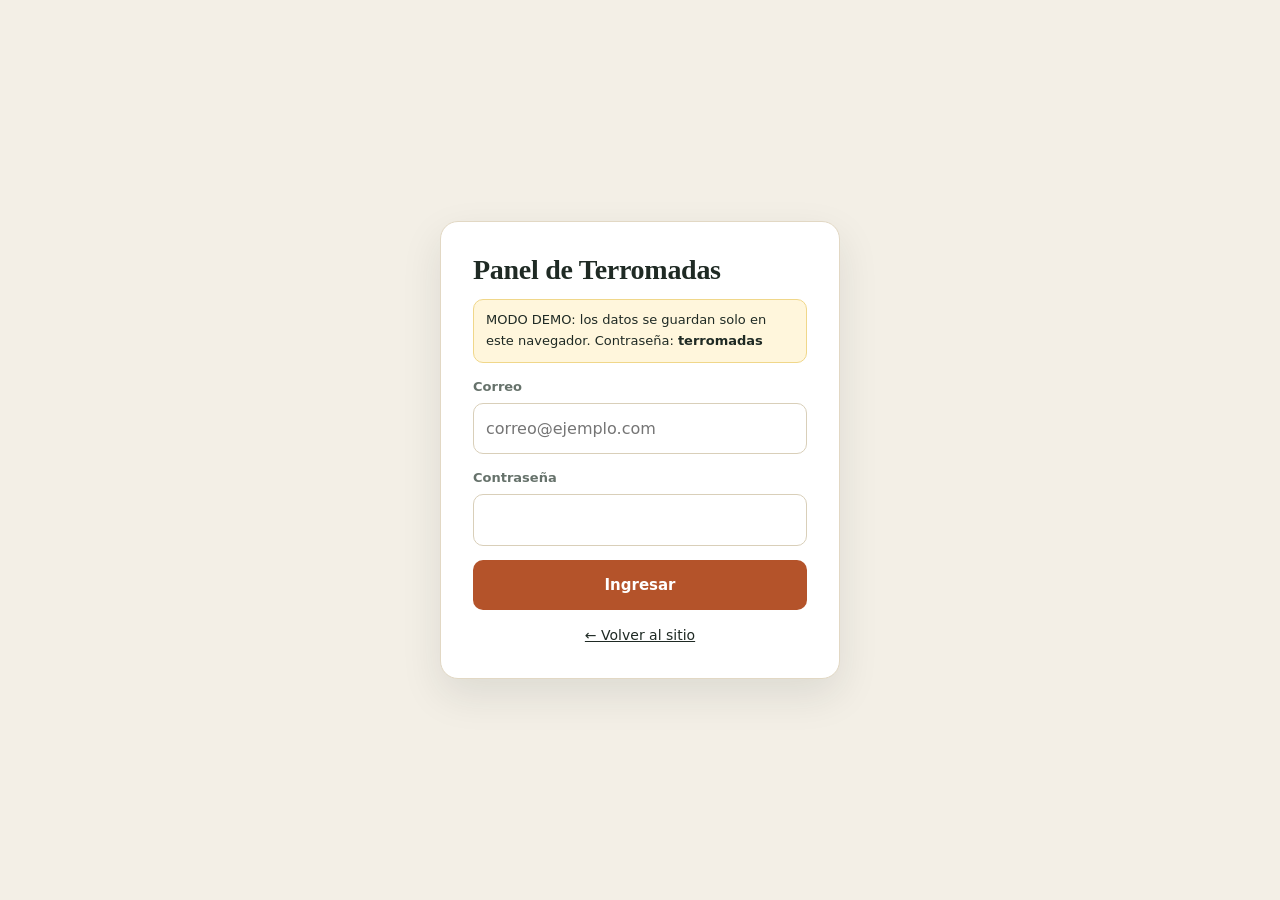
==== terromadas/admin.html @ 3646bd8b "Terromadas comienzo" ====
<!DOCTYPE html>
<html lang="es-AR">
<head>
<meta charset="UTF-8">
<meta name="viewport" content="width=device-width, initial-scale=1">
<meta name="robots" content="noindex, nofollow">
<title>Panel | Terromadas</title>
<meta http-equiv="Content-Security-Policy" content="default-src 'self'; script-src 'self' https://www.gstatic.com; style-src 'self' 'unsafe-inline' https://fonts.googleapis.com; font-src https://fonts.gstatic.com; img-src 'self' data: blob:; connect-src 'self' https://*.googleapis.com https://*.firebaseio.com; base-uri 'self'; form-action 'none'">
<link rel="stylesheet" href="css/style.css">
<link rel="stylesheet" href="css/admin.css">
</head>
<body class="adm">
<div id="app"></div>
<script type="module" src="js/admin.js"></script>
</body>
</html>
---- terromadas/css/style.css ----
@import url('https://fonts.googleapis.com/css2?family=DM+Sans:wght@400;500;700&family=Fraunces:opsz,wght@9..144,500;9..144,700&display=swap');
:root{--sand:#f7f1e6;--sand2:#efe5d2;--clay:#b4532a;--clay2:#964320;--moss:#2e4a3b;--moss2:#1f3429;--ink:#1f2a24;--muted:#66726b;--line:#e2d8c4;--gold:#e0a458;--r:14px}
*{box-sizing:border-box}
html{scroll-behavior:smooth;scroll-padding-top:76px}
body{margin:0;background:var(--sand);color:var(--ink);font:16px/1.6 'DM Sans',system-ui,sans-serif;-webkit-text-size-adjust:100%}
h1,h2,h3{font-family:'Fraunces',Georgia,serif;margin:0;line-height:1.12;letter-spacing:-.01em}
p{margin:0}
img{display:block;max-width:100%}
a{color:inherit}
button{font:inherit;cursor:pointer}
:focus-visible{outline:3px solid var(--gold);outline-offset:3px}
.wrap{max-width:1160px;margin:0 auto;padding:0 20px}
.sr{position:absolute;width:1px;height:1px;overflow:hidden;clip:rect(0 0 0 0)}

.nav{position:sticky;top:0;z-index:50;background:rgba(247,241,230,.94);backdrop-filter:blur(8px);border-bottom:1px solid var(--line)}
.nav .wrap{display:flex;align-items:center;justify-content:space-between;height:68px;gap:16px}
.logo{display:flex;align-items:center;gap:10px;text-decoration:none;font-family:'Fraunces',serif;font-weight:700;font-size:24px;color:var(--moss)}
.logo svg{width:34px;height:34px}
.menu{display:flex;gap:26px;align-items:center}
.menu a{text-decoration:none;font-size:15px;font-weight:500}
.menu a:hover{color:var(--clay)}
.burger{display:none;background:none;border:0;padding:8px;color:var(--moss)}
.btn{display:inline-flex;align-items:center;justify-content:center;gap:8px;border:0;border-radius:10px;padding:13px 22px;font-weight:700;font-size:15px;text-decoration:none;min-height:46px;transition:transform .15s,background .15s}
.btn:hover{transform:translateY(-1px)}
.btn-clay{background:var(--clay);color:#fff}.btn-clay:hover{background:var(--clay2)}
.btn-moss{background:var(--moss);color:#fff}
.btn-wa{background:#1f9d55;color:#fff}.btn-wa:hover{background:#177a43}
.btn-line{background:transparent;border:2px solid currentColor}
.btn[aria-disabled=true],.btn:disabled{opacity:.5;pointer-events:none}

.hero{position:relative;color:#fff;background:linear-gradient(180deg,#2e4a3b 0%,#4c6b52 55%,#c98a52 100%);overflow:hidden}
.hero-img{position:absolute;inset:0;width:100%;height:100%;object-fit:cover}
.hero:before{content:"";position:absolute;inset:0;background:linear-gradient(90deg,rgba(20,38,30,.78),rgba(20,38,30,.25) 70%);z-index:1}
.hero-art{position:absolute;right:0;bottom:0;width:min(780px,95%);opacity:.9;z-index:0}
.hero .wrap{position:relative;z-index:2;padding-top:96px;padding-bottom:110px}
.eyebrow{font-size:12px;font-weight:700;letter-spacing:.18em;text-transform:uppercase;color:var(--gold);margin-bottom:14px}
.hero h1{font-size:clamp(38px,6.4vw,72px);max-width:760px}
.hero p.lead{font-size:clamp(16px,2vw,19px);max-width:560px;margin:20px 0 30px;color:#eef2ee}
.hero .actions{display:flex;flex-wrap:wrap;gap:12px}

.quick{margin-top:-52px;position:relative;z-index:5}
.quick .grid{display:grid;grid-template-columns:repeat(4,1fr);gap:14px}
.qcard{background:#fff;border:1px solid var(--line);border-radius:var(--r);padding:20px;text-decoration:none;display:flex;flex-direction:column;gap:6px;box-shadow:0 10px 30px rgba(31,42,36,.07);transition:transform .2s}
.qcard:hover{transform:translateY(-3px)}
.qcard b{font-family:'Fraunces',serif;font-size:19px}
.qcard span{font-size:14px;color:var(--muted)}
.qcard .ic{width:38px;height:38px;border-radius:10px;background:var(--sand2);display:grid;place-items:center;color:var(--clay);margin-bottom:6px}

section.s{padding:84px 0}
.sh{display:flex;justify-content:space-between;align-items:end;gap:20px;flex-wrap:wrap;margin-bottom:30px}
.sh h2{font-size:clamp(30px,4.2vw,46px)}
.sh p{color:var(--muted);max-width:480px}

.cards{display:grid;grid-template-columns:repeat(auto-fill,minmax(285px,1fr));gap:20px}
.pcard{background:#fff;border:1px solid var(--line);border-radius:var(--r);overflow:hidden;display:flex;flex-direction:column;transition:box-shadow .2s,transform .2s}
.pcard:hover{box-shadow:0 14px 34px rgba(31,42,36,.12);transform:translateY(-3px)}
.pimg{position:relative;aspect-ratio:4/3;background:var(--sand2);border:0;padding:0;display:block;width:100%}
.pimg img{width:100%;height:100%;object-fit:cover}
.tag{position:absolute;top:12px;left:12px;background:var(--clay);color:#fff;font-size:12px;font-weight:700;padding:4px 11px;border-radius:20px;letter-spacing:.04em}
.tag.sold{background:#444}
.pbody{padding:18px;display:flex;flex-direction:column;gap:8px;flex:1}
.dest{font-size:13px;color:var(--clay);font-weight:700;text-transform:uppercase;letter-spacing:.07em}
.pbody h3{font-size:22px}
.meta{display:flex;flex-wrap:wrap;gap:6px 14px;font-size:14px;color:var(--muted)}
.price{margin-top:auto;padding-top:8px}
.price small{display:block;font-size:12px;color:var(--muted)}
.price b{font-family:'Fraunces',serif;font-size:27px;color:var(--moss)}
.price s{color:var(--muted);font-size:14px;margin-left:6px}
.pact{display:flex;gap:8px;padding:0 18px 18px}
.pact .btn{flex:1;padding:11px 12px;font-size:14px;min-height:42px}

.offers{background:var(--moss);color:#fff}
.offers .sh p{color:#cfdbd2}
.offers .eyebrow{color:var(--gold)}
.offers .pcard{border:0}
.empty{padding:34px;border:2px dashed var(--line);border-radius:var(--r);text-align:center;color:var(--muted)}
.offers .empty{border-color:#ffffff40;color:#cfdbd2}

.filters{display:flex;flex-wrap:wrap;gap:10px;margin-bottom:24px}
.filters input,.filters select{padding:12px 14px;border:1px solid var(--line);border-radius:10px;background:#fff;font:inherit;min-height:46px}
.filters input{flex:1;min-width:200px}

.arma{background:linear-gradient(120deg,var(--clay),#d57a3c);color:#fff;border-radius:22px;padding:48px;display:flex;justify-content:space-between;align-items:center;gap:26px;flex-wrap:wrap}
.arma h2{font-size:clamp(28px,4vw,42px);max-width:520px}
.arma p{max-width:480px;margin-top:10px;color:#fff3e8}

.about{display:grid;grid-template-columns:1.1fr 1fr;gap:44px;align-items:center}
.about p{color:#44504a;font-size:17px;margin-top:16px}
.vals{display:grid;gap:12px}
.val{background:#fff;border:1px solid var(--line);border-radius:var(--r);padding:18px;display:flex;gap:14px}
.val b{display:block;font-family:'Fraunces',serif;font-size:18px}
.val span{color:var(--muted);font-size:14px}
footer{background:var(--moss2);color:#cfdbd2;padding:48px 0 30px}
footer .wrap{display:flex;justify-content:space-between;gap:28px;flex-wrap:wrap}
footer a{text-decoration:none;display:block;padding:3px 0}
footer a:hover{color:#fff}
footer h3{color:#fff;font-size:18px;margin-bottom:8px}
.fine{border-top:1px solid #ffffff22;margin-top:30px;padding-top:18px;font-size:13px;width:100%}
.wa-fab{position:fixed;right:18px;bottom:18px;z-index:40;width:58px;height:58px;border-radius:50%;background:#1f9d55;color:#fff;display:grid;place-items:center;box-shadow:0 8px 24px rgba(0,0,0,.28)}
.wa-fab svg{width:30px;height:30px}

.modal{position:fixed;inset:0;z-index:100;background:rgba(15,25,20,.72);display:none;align-items:flex-start;justify-content:center;overflow:auto;padding:24px 14px}
.modal.open{display:flex}
.sheet{background:var(--sand);border-radius:18px;max-width:900px;width:100%;position:relative;overflow:hidden}
.close{position:absolute;top:12px;right:12px;z-index:3;width:42px;height:42px;border-radius:50%;border:0;background:#fff;font-size:22px;box-shadow:0 2px 10px rgba(0,0,0,.2)}
.gal{background:#000}
.gal .main{aspect-ratio:16/10;width:100%;object-fit:cover}
.thumbs{display:flex;gap:6px;padding:8px;overflow-x:auto;background:#111}
.thumbs button{border:2px solid transparent;padding:0;background:none;border-radius:6px;flex:none}
.thumbs button[aria-current=true]{border-color:var(--gold)}
.thumbs img{width:76px;height:56px;object-fit:cover;border-radius:4px}
.det{padding:26px;display:grid;grid-template-columns:1.4fr 1fr;gap:28px}
.det h2{font-size:clamp(26px,4vw,36px);margin:4px 0 12px}
.det h4{margin:20px 0 8px;font-size:13px;letter-spacing:.1em;text-transform:uppercase;color:var(--clay)}
.det ul{margin:0;padding:0;list-style:none}
.det li{padding:5px 0 5px 24px;position:relative}
.det li:before{content:"✓";position:absolute;left:0;color:var(--clay);font-weight:700}
.buy{background:#fff;border:1px solid var(--line);border-radius:var(--r);padding:20px;align-self:start;display:grid;gap:12px}
.buy select{padding:12px;border:1px solid var(--line);border-radius:10px;font:inherit;width:100%;background:#fff;min-height:46px}
.buy label{font-size:13px;font-weight:700;color:var(--muted)}
#toasts{position:fixed;left:50%;transform:translateX(-50%);bottom:20px;z-index:300;display:grid;gap:8px}
.toast{background:var(--ink);color:#fff;padding:12px 18px;border-radius:10px;font-size:14px}
.toast.err{background:#a02424}

@media(max-width:960px){
  .quick .grid{grid-template-columns:repeat(2,1fr)}
  .about,.det{grid-template-columns:1fr}
  .hero .wrap{padding-top:70px;padding-bottom:90px}
}
@media(max-width:720px){
  .burger{display:block}
  .menu{display:none;position:absolute;top:68px;left:0;right:0;background:var(--sand);flex-direction:column;align-items:stretch;gap:0;padding:8px 20px 18px;border-bottom:1px solid var(--line)}
  .menu.open{display:flex}
  .menu a{padding:14px 0;border-bottom:1px solid var(--line)}
  .menu .btn{margin-top:12px;border:0}
  section.s{padding:60px 0}
  .arma{padding:30px 24px}
  .det{padding:20px}
  .pact{flex-direction:column}
}
@media(prefers-reduced-motion:reduce){*{transition:none!important;scroll-behavior:auto!important}}
---- terromadas/css/admin.css ----
.adm{background:#f3efe6}
.login{min-height:100vh;display:grid;place-items:center;padding:20px}
.lbox{background:#fff;border:1px solid var(--line);border-radius:18px;padding:32px;width:100%;max-width:400px;display:grid;gap:14px;box-shadow:0 16px 40px rgba(31,42,36,.1)}
.lbox h1{font-size:28px}
.demo-note{background:#fff6dc;border:1px solid #f0d78a;border-radius:10px;padding:10px 12px;font-size:13px}
.fld{display:grid;gap:5px}
.fld label{font-size:13px;font-weight:700;color:var(--muted)}
.fld input,.fld select,.fld textarea{padding:12px;border:1px solid #d9cfb9;border-radius:10px;font:inherit;background:#fff;min-height:46px;width:100%}
.fld textarea{min-height:96px;resize:vertical}
.fld small{color:var(--muted);font-size:12px}
.top{background:var(--moss);color:#fff}
.top .wrap{display:flex;align-items:center;justify-content:space-between;height:62px;gap:12px}
.top b{font-family:'Fraunces',serif;font-size:20px}
.top .btn{padding:8px 14px;min-height:38px;font-size:14px}
.tabs{display:flex;gap:6px;margin:22px 0 18px;overflow-x:auto}
.tabs button{border:0;background:#e7dfcd;border-radius:10px;padding:11px 18px;font-weight:700;color:var(--ink);white-space:nowrap}
.tabs button[aria-selected=true]{background:var(--clay);color:#fff}
.bar{display:flex;gap:10px;flex-wrap:wrap;justify-content:space-between;align-items:center;margin-bottom:16px}
.bar h2{font-size:26px}
.list{display:grid;gap:12px}
.row{background:#fff;border:1px solid var(--line);border-radius:12px;padding:12px;display:grid;grid-template-columns:84px 1fr auto;gap:14px;align-items:center}
.row img{width:84px;height:64px;object-fit:cover;border-radius:8px;background:var(--sand2)}
.row h3{font-size:18px}
.row .sub{font-size:13px;color:var(--muted)}
.chips{display:flex;gap:6px;flex-wrap:wrap;margin-top:4px}
.chip{font-size:11px;font-weight:700;border-radius:20px;padding:3px 10px;background:#dcead9;color:#25563a}
.chip.paused{background:#eee;color:#555}.chip.soldout{background:#f3d6d6;color:#8a2323}.chip.offer{background:#fde3c8;color:#9a4a12}
.acts{display:flex;gap:6px;flex-wrap:wrap;justify-content:flex-end}
.sm{border:1px solid #d9cfb9;background:#fff;border-radius:8px;padding:8px 11px;font-size:13px;font-weight:700;min-height:38px}
.sm:hover{background:var(--sand2)}
.sm.danger{color:#a02424;border-color:#e3b4b4}
.slots{display:grid;grid-template-columns:repeat(auto-fill,minmax(250px,1fr));gap:14px}
.slot{background:#fff;border:2px dashed #d9cfb9;border-radius:14px;padding:14px;display:grid;gap:10px;align-content:start}
.slot.on{border:2px solid var(--clay);border-style:solid}
.slot img{width:100%;aspect-ratio:16/10;object-fit:cover;border-radius:8px}
.count{font-weight:700;color:var(--clay)}
.formsheet{max-width:760px}
.formsheet form{padding:24px;display:grid;gap:14px}
.two{display:grid;grid-template-columns:1fr 1fr;gap:12px}
.photos{display:grid;grid-template-columns:repeat(auto-fill,minmax(110px,1fr));gap:10px}
.ph{position:relative;border-radius:8px;overflow:hidden;border:2px solid transparent}
.ph:first-child{border-color:var(--clay)}
.ph img{width:100%;aspect-ratio:4/3;object-fit:cover}
.ph div{position:absolute;inset:auto 0 0 0;display:flex;background:rgba(0,0,0,.6)}
.ph button{flex:1;background:none;border:0;color:#fff;padding:6px;font-size:14px}
.help{background:#eaf1ea;border-radius:10px;padding:12px 14px;font-size:14px}
.saving{opacity:.6;pointer-events:none}
@media(max-width:720px){
  .row{grid-template-columns:64px 1fr}.row img{width:64px;height:52px}.row .acts{grid-column:1/-1;justify-content:flex-start}
  .two{grid-template-columns:1fr}
}
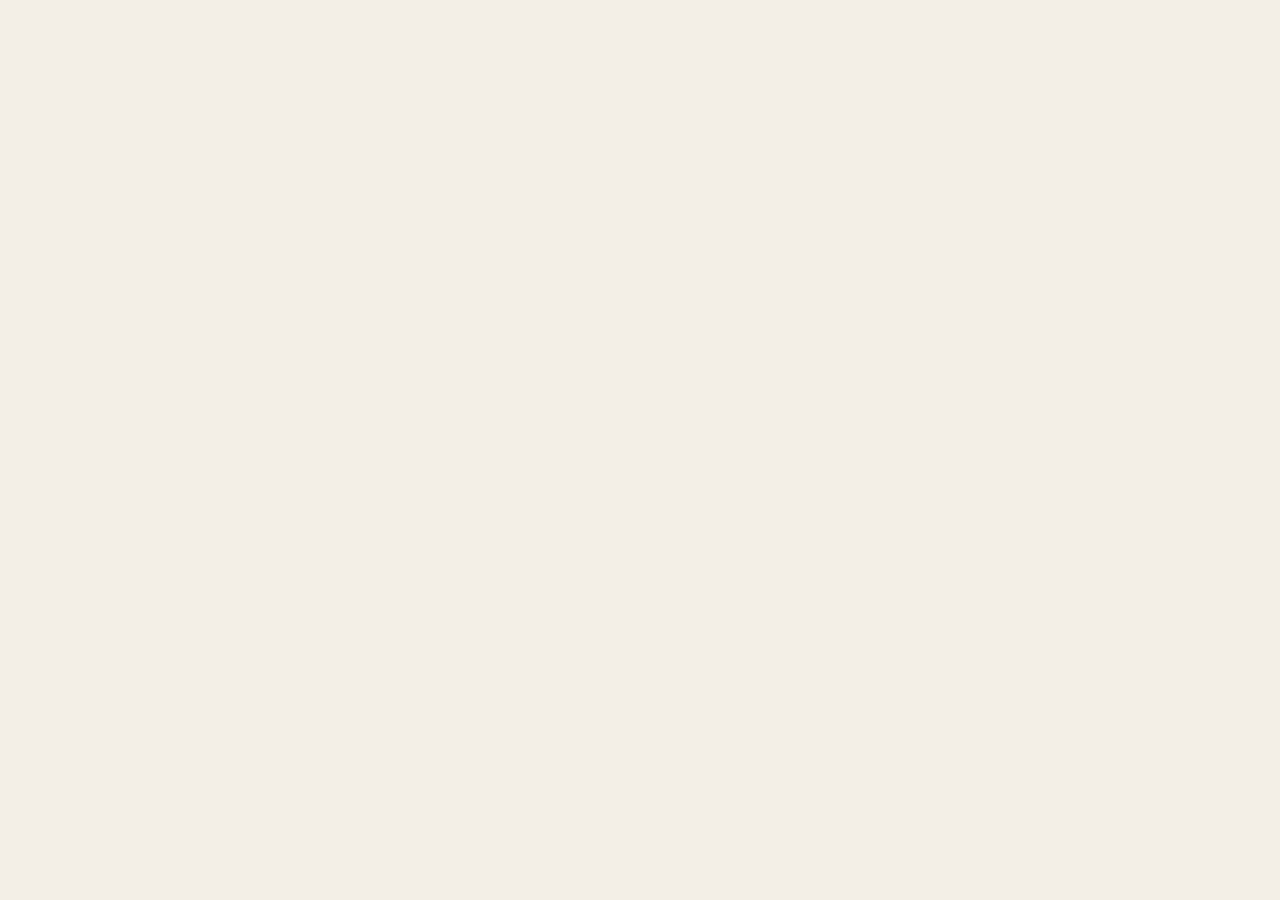
==== commit 37413cc0: "modificaciones 28-10" ====
--- a/terromadas/admin.html
+++ b/terromadas/admin.html
@@ -5,7 +5,7 @@
 <meta name="viewport" content="width=device-width, initial-scale=1">
 <meta name="robots" content="noindex, nofollow">
 <title>Panel | Terromadas</title>
-<meta http-equiv="Content-Security-Policy" content="default-src 'self'; script-src 'self' https://www.gstatic.com; style-src 'self' 'unsafe-inline' https://fonts.googleapis.com; font-src https://fonts.gstatic.com; img-src 'self' data: blob:; connect-src 'self' https://*.googleapis.com https://*.firebaseio.com; base-uri 'self'; form-action 'none'">
+<meta http-equiv="Content-Security-Policy" content="default-src 'self'; script-src 'self' https://www.gstatic.com; style-src 'self' 'unsafe-inline' https://fonts.googleapis.com; font-src https://fonts.gstatic.com; img-src 'self' data: blob: https:; connect-src 'self' https://*.googleapis.com https://*.firebaseio.com; base-uri 'self'; form-action 'none'">
 <link rel="stylesheet" href="css/style.css">
 <link rel="stylesheet" href="css/admin.css">
 </head>
--- a/terromadas/css/style.css
+++ b/terromadas/css/style.css
@@ -1,141 +1,311 @@
-@import url('https://fonts.googleapis.com/css2?family=DM+Sans:wght@400;500;700&family=Fraunces:opsz,wght@9..144,500;9..144,700&display=swap');
-:root{--sand:#f7f1e6;--sand2:#efe5d2;--clay:#b4532a;--clay2:#964320;--moss:#2e4a3b;--moss2:#1f3429;--ink:#1f2a24;--muted:#66726b;--line:#e2d8c4;--gold:#e0a458;--r:14px}
+@import url('https://fonts.googleapis.com/css2?family=Caveat:wght@600;700&family=Mulish:wght@400;500;700&family=Poppins:wght@200;300;500;600;700&display=swap');
+:root{--red:#b51310;--wine:#701f1d;--bright:#fe2d28;--gold:#fec652;--teal:#3f747f;--sky:#36bcd8;--peach:#fee2a8;--cream:#fff8ee;--ink:#2a1a19;--muted:#7a6764;--line:#f0e0cf;--r:20px;
+--moss:var(--wine);--clay:var(--red);--sand:var(--cream);--sand2:#f8ead7}
 *{box-sizing:border-box}
-html{scroll-behavior:smooth;scroll-padding-top:76px}
-body{margin:0;background:var(--sand);color:var(--ink);font:16px/1.6 'DM Sans',system-ui,sans-serif;-webkit-text-size-adjust:100%}
-h1,h2,h3{font-family:'Fraunces',Georgia,serif;margin:0;line-height:1.12;letter-spacing:-.01em}
+html{scroll-behavior:smooth;scroll-padding-top:96px}
+body{margin:0;background:var(--cream);color:var(--ink);font:16px/1.6 'Mulish',system-ui,sans-serif;-webkit-text-size-adjust:100%}
+h1,h2,h3,h4{font-family:'Poppins',sans-serif;margin:0;line-height:1.15;letter-spacing:-.01em}
 p{margin:0}
 img{display:block;max-width:100%}
 a{color:inherit}
 button{font:inherit;cursor:pointer}
-:focus-visible{outline:3px solid var(--gold);outline-offset:3px}
-.wrap{max-width:1160px;margin:0 auto;padding:0 20px}
+:focus-visible{outline:3px solid var(--sky);outline-offset:3px}
+.wrap{max-width:1180px;margin:0 auto;padding:0 20px}
 .sr{position:absolute;width:1px;height:1px;overflow:hidden;clip:rect(0 0 0 0)}
-
-.nav{position:sticky;top:0;z-index:50;background:rgba(247,241,230,.94);backdrop-filter:blur(8px);border-bottom:1px solid var(--line)}
-.nav .wrap{display:flex;align-items:center;justify-content:space-between;height:68px;gap:16px}
-.logo{display:flex;align-items:center;gap:10px;text-decoration:none;font-family:'Fraunces',serif;font-weight:700;font-size:24px;color:var(--moss)}
-.logo svg{width:34px;height:34px}
-.menu{display:flex;gap:26px;align-items:center}
-.menu a{text-decoration:none;font-size:15px;font-weight:500}
-.menu a:hover{color:var(--clay)}
-.burger{display:none;background:none;border:0;padding:8px;color:var(--moss)}
-.btn{display:inline-flex;align-items:center;justify-content:center;gap:8px;border:0;border-radius:10px;padding:13px 22px;font-weight:700;font-size:15px;text-decoration:none;min-height:46px;transition:transform .15s,background .15s}
+.script{font-family:'Caveat',cursive;font-weight:700;color:var(--red)}
+svg.i{width:1em;height:1em;fill:none;stroke:currentColor;stroke-width:1.8;stroke-linecap:round;stroke-linejoin:round;flex:none}
+
+/* header */
+.nav{position:sticky;top:0;z-index:50;background:rgba(255,248,238,.95);backdrop-filter:blur(8px);border-bottom:1px solid var(--line)}
+.nav .wrap{display:flex;align-items:center;justify-content:space-between;height:92px;gap:16px}
+.logo{display:block;text-decoration:none}
+.brandimg{display:block;height:var(--h,76px);width:auto;margin-inline:calc(var(--h,76px) * -.27)}
+.menu{display:flex;gap:28px;align-items:center}
+.menu a{text-decoration:none;font-size:15px;font-weight:700}
+.menu a:not(.btn):hover{color:var(--red)}
+.burger{display:none;background:none;border:0;padding:8px;color:var(--wine)}
+.btn{display:inline-flex;align-items:center;justify-content:center;gap:10px;border:0;border-radius:999px;padding:14px 26px;font-family:'Poppins',sans-serif;font-weight:600;font-size:15px;text-decoration:none;min-height:48px;transition:transform .15s,background .15s}
 .btn:hover{transform:translateY(-1px)}
-.btn-clay{background:var(--clay);color:#fff}.btn-clay:hover{background:var(--clay2)}
-.btn-moss{background:var(--moss);color:#fff}
+.btn svg{width:18px;height:18px}
+.btn-clay,.btn-red{background:var(--red);color:#fff}.btn-clay:hover,.btn-red:hover{background:var(--wine)}
+.btn-gold{background:var(--gold);color:var(--wine)}.btn-gold:hover{background:#ffd37a}
+.btn-moss{background:var(--wine);color:#fff}
 .btn-wa{background:#1f9d55;color:#fff}.btn-wa:hover{background:#177a43}
 .btn-line{background:transparent;border:2px solid currentColor}
 .btn[aria-disabled=true],.btn:disabled{opacity:.5;pointer-events:none}
 
-.hero{position:relative;color:#fff;background:linear-gradient(180deg,#2e4a3b 0%,#4c6b52 55%,#c98a52 100%);overflow:hidden}
-.hero-img{position:absolute;inset:0;width:100%;height:100%;object-fit:cover}
-.hero:before{content:"";position:absolute;inset:0;background:linear-gradient(90deg,rgba(20,38,30,.78),rgba(20,38,30,.25) 70%);z-index:1}
-.hero-art{position:absolute;right:0;bottom:0;width:min(780px,95%);opacity:.9;z-index:0}
-.hero .wrap{position:relative;z-index:2;padding-top:96px;padding-bottom:110px}
-.eyebrow{font-size:12px;font-weight:700;letter-spacing:.18em;text-transform:uppercase;color:var(--gold);margin-bottom:14px}
-.hero h1{font-size:clamp(38px,6.4vw,72px);max-width:760px}
-.hero p.lead{font-size:clamp(16px,2vw,19px);max-width:560px;margin:20px 0 30px;color:#eef2ee}
+/* hero */
+.hero{position:relative;overflow:hidden;background:linear-gradient(180deg,#ffe9cf 0%,var(--cream) 100%)}
+.hero .wrap{display:grid;grid-template-columns:1.05fr 1fr;gap:24px;align-items:center;padding-top:56px;padding-bottom:92px}
+.hero h1{font-size:clamp(42px,6vw,72px);font-weight:500;line-height:1.05;color:var(--ink)}
+.hero h1 b{display:block;font-weight:700;color:var(--red)}
+.hero .script{display:block;font-size:clamp(26px,3.4vw,38px);line-height:1.15;margin:20px 0 14px;color:var(--wine)}
+.hero p.lead{max-width:470px;color:#5c4744;margin-bottom:26px}
 .hero .actions{display:flex;flex-wrap:wrap;gap:12px}
-
-.quick{margin-top:-52px;position:relative;z-index:5}
-.quick .grid{display:grid;grid-template-columns:repeat(4,1fr);gap:14px}
-.qcard{background:#fff;border:1px solid var(--line);border-radius:var(--r);padding:20px;text-decoration:none;display:flex;flex-direction:column;gap:6px;box-shadow:0 10px 30px rgba(31,42,36,.07);transition:transform .2s}
-.qcard:hover{transform:translateY(-3px)}
-.qcard b{font-family:'Fraunces',serif;font-size:19px}
-.qcard span{font-size:14px;color:var(--muted)}
-.qcard .ic{width:38px;height:38px;border-radius:10px;background:var(--sand2);display:grid;place-items:center;color:var(--clay);margin-bottom:6px}
+.hero-media{position:relative;min-height:380px}
+.hero-photo{position:absolute;inset:0;width:100%;height:100%;object-fit:cover;border-radius:46% 54% 40% 60% / 50% 42% 58% 50%;box-shadow:0 24px 60px rgba(112,31,29,.25)}
+.hero-art{position:absolute;inset:0;width:100%;height:100%}
+
+/* buscador */
+.search{margin-top:-46px;position:relative;z-index:5}
+.searchbar{background:#fff;border-radius:999px;box-shadow:0 14px 40px rgba(112,31,29,.14);display:grid;grid-template-columns:1.3fr 1fr 1fr auto;align-items:center;padding:12px 14px 12px 28px;gap:6px;border:1px solid var(--line)}
+.sf{display:flex;align-items:center;gap:12px;padding:4px 18px;border-right:1px solid var(--line)}
+.sf svg{width:24px;height:24px;color:var(--red)}
+.sf b{display:block;font-size:13px;font-family:'Poppins',sans-serif}
+.sf select,.sf input{border:0;background:transparent;font:inherit;font-size:14px;color:var(--muted);padding:0;width:100%;outline:0;min-height:24px}
+.sf span.t{display:block;min-width:0;flex:1}
+.searchbar .btn{padding:14px 34px}
+
+/* servicios */
+.trust{margin-top:22px}
+.trust .row{background:#fff;border:1px solid var(--line);border-radius:26px;display:grid;grid-template-columns:repeat(4,1fr);padding:20px 10px;box-shadow:0 8px 24px rgba(112,31,29,.06)}
+.trust .it{display:flex;align-items:center;gap:14px;padding:4px 22px;border-right:1px solid var(--line);font-size:14px;line-height:1.3;font-weight:700}
+.trust .it:last-child{border:0}
+.trust svg{width:36px;height:36px;color:var(--red);stroke-width:1.5}
 
 section.s{padding:84px 0}
 .sh{display:flex;justify-content:space-between;align-items:end;gap:20px;flex-wrap:wrap;margin-bottom:30px}
-.sh h2{font-size:clamp(30px,4.2vw,46px)}
-.sh p{color:var(--muted);max-width:480px}
-
-.cards{display:grid;grid-template-columns:repeat(auto-fill,minmax(285px,1fr));gap:20px}
+.sh h2{font-size:clamp(28px,4vw,42px);font-weight:700}
+.sh h2 .script{font-size:1.25em;font-weight:700}
+.sh p{color:var(--muted);max-width:460px}
+.eyebrow{font-family:'Poppins',sans-serif;font-size:12px;font-weight:600;letter-spacing:.16em;text-transform:uppercase;color:var(--red);margin-bottom:8px}
+
+/* cards */
+.cards{display:grid;grid-template-columns:repeat(auto-fill,minmax(270px,1fr));gap:22px}
 .pcard{background:#fff;border:1px solid var(--line);border-radius:var(--r);overflow:hidden;display:flex;flex-direction:column;transition:box-shadow .2s,transform .2s}
-.pcard:hover{box-shadow:0 14px 34px rgba(31,42,36,.12);transform:translateY(-3px)}
-.pimg{position:relative;aspect-ratio:4/3;background:var(--sand2);border:0;padding:0;display:block;width:100%}
+.pcard:hover{box-shadow:0 16px 38px rgba(112,31,29,.16);transform:translateY(-4px)}
+.pimg{position:relative;aspect-ratio:4/3;background:var(--peach);border:0;padding:0;display:block;width:100%}
 .pimg img{width:100%;height:100%;object-fit:cover}
-.tag{position:absolute;top:12px;left:12px;background:var(--clay);color:#fff;font-size:12px;font-weight:700;padding:4px 11px;border-radius:20px;letter-spacing:.04em}
-.tag.sold{background:#444}
-.pbody{padding:18px;display:flex;flex-direction:column;gap:8px;flex:1}
-.dest{font-size:13px;color:var(--clay);font-weight:700;text-transform:uppercase;letter-spacing:.07em}
-.pbody h3{font-size:22px}
-.meta{display:flex;flex-wrap:wrap;gap:6px 14px;font-size:14px;color:var(--muted)}
-.price{margin-top:auto;padding-top:8px}
+.tag{position:absolute;top:12px;left:12px;background:var(--red);color:#fff;font-family:'Poppins',sans-serif;font-size:11px;font-weight:600;padding:5px 12px;border-radius:20px;letter-spacing:.06em}
+.tag.sold{background:#3d3433}
+.pbody{padding:18px 18px 8px;display:flex;flex-direction:column;gap:6px;flex:1}
+.dest{font-size:12px;color:var(--red);font-weight:700;text-transform:uppercase;letter-spacing:.08em}
+.pbody h3{font-size:20px;font-weight:600}
+.meta{display:flex;flex-wrap:wrap;gap:4px 14px;font-size:14px;color:var(--muted)}
+.price{margin-top:auto;padding-top:10px}
 .price small{display:block;font-size:12px;color:var(--muted)}
-.price b{font-family:'Fraunces',serif;font-size:27px;color:var(--moss)}
+.price b{font-family:'Poppins',sans-serif;font-size:26px;font-weight:700;color:var(--wine)}
 .price s{color:var(--muted);font-size:14px;margin-left:6px}
-.pact{display:flex;gap:8px;padding:0 18px 18px}
-.pact .btn{flex:1;padding:11px 12px;font-size:14px;min-height:42px}
-
-.offers{background:var(--moss);color:#fff}
-.offers .sh p{color:#cfdbd2}
-.offers .eyebrow{color:var(--gold)}
-.offers .pcard{border:0}
-.empty{padding:34px;border:2px dashed var(--line);border-radius:var(--r);text-align:center;color:var(--muted)}
-.offers .empty{border-color:#ffffff40;color:#cfdbd2}
-
+.pact{display:flex;gap:8px;padding:10px 18px 18px}
+.pact .btn{flex:1;padding:11px 12px;font-size:14px;min-height:44px}
+
+/* ofertas */
+.offers-box{background:linear-gradient(135deg,var(--red),var(--wine));border-radius:34px;padding:48px 40px;color:#fff;position:relative;overflow:hidden}
+.offers-box:before{content:"";position:absolute;right:-60px;top:-60px;width:260px;height:260px;border-radius:50%;background:rgba(254,198,82,.15)}
+.offers-box .sh h2,.offers-box .eyebrow{color:#fff}
+.offers-box .eyebrow{color:var(--gold)}
+.offers-box .sh p{color:#f6d9d6}
+.offers-box .script{color:var(--gold)}
+.offers-box .pcard{border:0;position:relative}
+.empty{padding:34px;border:2px dashed var(--line);border-radius:var(--r);text-align:center;color:var(--muted);background:#fff}
+.offers-box .empty{border-color:#ffffff55;color:#f6d9d6;background:transparent}
+
+/* categorías y filtros */
+.cats{display:flex;gap:10px;flex-wrap:wrap;margin-bottom:18px}
+.cat{display:flex;align-items:center;gap:8px;border:1px solid var(--line);background:#fff;border-radius:999px;padding:10px 18px;font-weight:700;font-size:14px;color:var(--wine)}
+.cat svg{width:20px;height:20px;color:var(--red)}
+.cat[aria-pressed=true]{background:var(--red);border-color:var(--red);color:#fff}
+.cat[aria-pressed=true] svg{color:#fff}
 .filters{display:flex;flex-wrap:wrap;gap:10px;margin-bottom:24px}
-.filters input,.filters select{padding:12px 14px;border:1px solid var(--line);border-radius:10px;background:#fff;font:inherit;min-height:46px}
+.filters input,.filters select{padding:12px 16px;border:1px solid var(--line);border-radius:999px;background:#fff;font:inherit;min-height:48px}
 .filters input{flex:1;min-width:200px}
 
-.arma{background:linear-gradient(120deg,var(--clay),#d57a3c);color:#fff;border-radius:22px;padding:48px;display:flex;justify-content:space-between;align-items:center;gap:26px;flex-wrap:wrap}
-.arma h2{font-size:clamp(28px,4vw,42px);max-width:520px}
-.arma p{max-width:480px;margin-top:10px;color:#fff3e8}
-
-.about{display:grid;grid-template-columns:1.1fr 1fr;gap:44px;align-items:center}
-.about p{color:#44504a;font-size:17px;margin-top:16px}
-.vals{display:grid;gap:12px}
-.val{background:#fff;border:1px solid var(--line);border-radius:var(--r);padding:18px;display:flex;gap:14px}
-.val b{display:block;font-family:'Fraunces',serif;font-size:18px}
-.val span{color:var(--muted);font-size:14px}
-footer{background:var(--moss2);color:#cfdbd2;padding:48px 0 30px}
-footer .wrap{display:flex;justify-content:space-between;gap:28px;flex-wrap:wrap}
-footer a{text-decoration:none;display:block;padding:3px 0}
+/* armá tu viaje */
+.arma{background:linear-gradient(120deg,var(--red) 0%,var(--wine) 100%);color:#fff;border-radius:34px;padding:52px 48px;display:grid;grid-template-columns:auto 1fr auto;gap:36px;align-items:center;position:relative;overflow:hidden}
+.arma .mark{width:150px;height:auto;opacity:.95}
+.arma .eyebrow{color:var(--gold)}
+.arma h2{font-size:clamp(26px,3.6vw,40px)}
+.arma h2 .script{color:var(--gold);font-size:1.2em}
+.arma p{margin-top:10px;color:#f6d9d6;max-width:480px}
+.arma:after{content:"";position:absolute;right:-70px;bottom:-90px;width:300px;height:300px;border-radius:50%;background:rgba(254,198,82,.14)}
+.arma .btn{position:relative;z-index:1}
+
+/* nosotros */
+.about{display:grid;grid-template-columns:1.1fr 1fr;gap:48px;align-items:center}
+.about h2{font-size:clamp(28px,4vw,40px)}
+.about p{color:#5c4744;font-size:17px;margin-top:16px}
+.vals{display:grid;gap:14px}
+.val{background:#fff;border:1px solid var(--line);border-radius:var(--r);padding:20px;display:flex;gap:16px;align-items:flex-start}
+.val .ic{width:46px;height:46px;border-radius:14px;background:var(--peach);color:var(--red);display:grid;place-items:center;flex:none}
+.val .ic svg{width:24px;height:24px}
+.val b{display:block;font-family:'Poppins',sans-serif;font-size:17px}
+.val span.d{color:var(--muted);font-size:14px}
+
+/* footer */
+footer{background:var(--wine);color:#f1d9d6;padding:56px 0 26px}
+footer .wrap{display:grid;grid-template-columns:1.3fr 1fr 1fr 1.2fr;gap:30px}
+footer a{text-decoration:none;display:block;padding:4px 0}
 footer a:hover{color:#fff}
-footer h3{color:#fff;font-size:18px;margin-bottom:8px}
-.fine{border-top:1px solid #ffffff22;margin-top:30px;padding-top:18px;font-size:13px;width:100%}
+footer h3{color:#fff;font-size:17px;margin-bottom:10px}
+footer .script{color:var(--gold);font-size:26px;display:block;margin-top:8px}
+.soc{display:flex;gap:10px}
+.soc a{width:40px;height:40px;border-radius:50%;background:rgba(255,255,255,.14);display:grid;place-items:center;padding:0}
+.soc a:hover{background:var(--gold);color:var(--wine)}
+.soc svg{width:20px;height:20px}
+.fine{grid-column:1/-1;border-top:1px solid #ffffff22;margin-top:14px;padding-top:18px;font-size:13px;text-align:center;color:#d9b9b5}
 .wa-fab{position:fixed;right:18px;bottom:18px;z-index:40;width:58px;height:58px;border-radius:50%;background:#1f9d55;color:#fff;display:grid;place-items:center;box-shadow:0 8px 24px rgba(0,0,0,.28)}
 .wa-fab svg{width:30px;height:30px}
 
-.modal{position:fixed;inset:0;z-index:100;background:rgba(15,25,20,.72);display:none;align-items:flex-start;justify-content:center;overflow:auto;padding:24px 14px}
+/* modal */
+.modal{position:fixed;inset:0;z-index:100;background:rgba(42,26,25,.72);display:none;align-items:flex-start;justify-content:center;overflow:auto;padding:24px 14px}
 .modal.open{display:flex}
-.sheet{background:var(--sand);border-radius:18px;max-width:900px;width:100%;position:relative;overflow:hidden}
+.sheet{background:var(--cream);border-radius:26px;max-width:920px;width:100%;position:relative;overflow:hidden}
 .close{position:absolute;top:12px;right:12px;z-index:3;width:42px;height:42px;border-radius:50%;border:0;background:#fff;font-size:22px;box-shadow:0 2px 10px rgba(0,0,0,.2)}
 .gal{background:#000}
 .gal .main{aspect-ratio:16/10;width:100%;object-fit:cover}
-.thumbs{display:flex;gap:6px;padding:8px;overflow-x:auto;background:#111}
+.thumbs{display:flex;gap:6px;padding:8px;overflow-x:auto;background:#1b1110}
 .thumbs button{border:2px solid transparent;padding:0;background:none;border-radius:6px;flex:none}
 .thumbs button[aria-current=true]{border-color:var(--gold)}
 .thumbs img{width:76px;height:56px;object-fit:cover;border-radius:4px}
 .det{padding:26px;display:grid;grid-template-columns:1.4fr 1fr;gap:28px}
-.det h2{font-size:clamp(26px,4vw,36px);margin:4px 0 12px}
-.det h4{margin:20px 0 8px;font-size:13px;letter-spacing:.1em;text-transform:uppercase;color:var(--clay)}
+.det h2{font-size:clamp(24px,4vw,34px);margin:4px 0 12px}
+.det h4{margin:20px 0 8px;font-size:12px;letter-spacing:.12em;text-transform:uppercase;color:var(--red)}
 .det ul{margin:0;padding:0;list-style:none}
 .det li{padding:5px 0 5px 24px;position:relative}
-.det li:before{content:"✓";position:absolute;left:0;color:var(--clay);font-weight:700}
+.det li:before{content:"✓";position:absolute;left:0;color:var(--red);font-weight:700}
 .buy{background:#fff;border:1px solid var(--line);border-radius:var(--r);padding:20px;align-self:start;display:grid;gap:12px}
-.buy select{padding:12px;border:1px solid var(--line);border-radius:10px;font:inherit;width:100%;background:#fff;min-height:46px}
+.buy select{padding:12px;border:1px solid var(--line);border-radius:12px;font:inherit;width:100%;background:#fff;min-height:46px}
 .buy label{font-size:13px;font-weight:700;color:var(--muted)}
 #toasts{position:fixed;left:50%;transform:translateX(-50%);bottom:20px;z-index:300;display:grid;gap:8px}
-.toast{background:var(--ink);color:#fff;padding:12px 18px;border-radius:10px;font-size:14px}
+.toast{background:var(--ink);color:#fff;padding:12px 18px;border-radius:12px;font-size:14px}
 .toast.err{background:#a02424}
 
-@media(max-width:960px){
-  .quick .grid{grid-template-columns:repeat(2,1fr)}
+/* tablet */
+@media(max-width:1000px){
+  .hero .wrap{grid-template-columns:1fr;padding-bottom:70px}
+  .hero-media{min-height:300px;order:-1}
+  .searchbar{grid-template-columns:1fr 1fr;border-radius:28px;padding:16px}
+  .sf{border-right:0;border-bottom:1px solid var(--line);padding:10px 8px}
+  .searchbar .btn{grid-column:1/-1;margin-top:8px}
+  .trust .row{grid-template-columns:1fr 1fr;gap:10px}
+  .trust .it:nth-child(2){border-right:0}
   .about,.det{grid-template-columns:1fr}
-  .hero .wrap{padding-top:70px;padding-bottom:90px}
+  .arma{grid-template-columns:1fr;text-align:center;justify-items:center}
+  footer .wrap{grid-template-columns:1fr 1fr}
 }
-@media(max-width:720px){
+/* celular */
+@media(max-width:760px){
+  .nav .wrap{height:78px}
+  .brandimg{--h:66px}
   .burger{display:block}
-  .menu{display:none;position:absolute;top:68px;left:0;right:0;background:var(--sand);flex-direction:column;align-items:stretch;gap:0;padding:8px 20px 18px;border-bottom:1px solid var(--line)}
+  .menu{display:none;position:absolute;top:78px;left:0;right:0;background:var(--cream);flex-direction:column;align-items:stretch;gap:0;padding:8px 20px 18px;border-bottom:1px solid var(--line)}
   .menu.open{display:flex}
   .menu a{padding:14px 0;border-bottom:1px solid var(--line)}
   .menu .btn{margin-top:12px;border:0}
   section.s{padding:60px 0}
-  .arma{padding:30px 24px}
+  .offers-box{padding:34px 20px;border-radius:26px}
+  .arma{padding:34px 22px;border-radius:26px}
+  .searchbar{grid-template-columns:1fr}
+  .trust .row{grid-template-columns:1fr}
+  .trust .it{border-right:0;border-bottom:1px solid var(--line);padding:12px 14px}
+  .trust .it:last-child{border:0}
   .det{padding:20px}
   .pact{flex-direction:column}
+  footer .wrap{grid-template-columns:1fr}
 }
-@media(prefers-reduced-motion:reduce){*{transition:none!important;scroll-behavior:auto!important}}+@media(prefers-reduced-motion:reduce){*{transition:none!important;scroll-behavior:auto!important}}
+
+/* historia */
+.nos{display:grid;grid-template-columns:.85fr 1.15fr;gap:52px;align-items:center}
+.nos h2{font-size:clamp(28px,4vw,42px)}
+.nos h2 .script{font-size:1.2em}
+.nos-photo{position:relative;aspect-ratio:4/5;max-width:420px;width:100%;margin:0 auto}
+.nos-photo #aboutImg,.nos-ph{position:absolute;inset:0;width:100%;height:100%;border-radius:30px 130px 30px 130px}
+.nos-photo #aboutImg{object-fit:cover;box-shadow:0 24px 50px rgba(112,31,29,.22)}
+.nos-ph{background:var(--peach);display:grid;place-items:center}
+.nos-ph img{width:46%}
+#aboutText p{color:#5c4744;font-size:17px;margin-top:14px}
+#aboutText p:last-child{font-weight:700;color:var(--ink)}
+.sign{margin-top:22px;display:grid;gap:2px}
+.sign b{font-family:'Caveat',cursive;font-size:32px;color:var(--red);font-weight:700}
+.sign span{font-size:14px;color:var(--muted)}
+.nos-name{margin-top:44px;background:var(--teal);color:#fff;border-radius:28px;padding:34px 40px;display:flex;gap:30px;align-items:center}
+.nos-name img{width:84px;flex:none}
+.nos-name .eyebrow{color:var(--gold)}
+.nos-name h3{font-size:clamp(22px,3vw,30px);margin-bottom:8px}
+.nos-name p{color:#e7f2f4;max-width:560px}
+footer p{margin:0 0 6px}
+footer .legajo{color:var(--gold);font-weight:700}
+@media(max-width:1000px){.nos{grid-template-columns:1fr}}
+@media(max-width:760px){.nos-name{flex-direction:column;text-align:center;padding:28px 22px}}
+[hidden]{display:none!important}
+/* banner viajes de 15 */
+.q15{position:relative;overflow:hidden;border-radius:34px;padding:46px 48px;display:grid;grid-template-columns:1.2fr 1fr;gap:30px;align-items:center;color:var(--wine);
+ background:radial-gradient(circle at 12% 20%,#fff8 0 6px,transparent 7px),radial-gradient(circle at 30% 80%,#fff7 0 5px,transparent 6px),radial-gradient(circle at 70% 25%,#fff7 0 7px,transparent 8px),radial-gradient(circle at 88% 70%,#fff8 0 5px,transparent 6px),linear-gradient(120deg,#fec652 0%,#fee2a8 55%,#ffd3cb 100%)}
+.q15 h2{font-size:clamp(30px,4.4vw,48px);font-family:'Caveat',cursive;font-weight:700;line-height:1.05;color:var(--red)}
+.q15 .eyebrow{color:var(--wine)}
+.q15 p{margin-top:10px;max-width:480px;color:#5c3b2a}
+.q15-docs{display:grid;gap:12px;justify-items:start}
+.q15-docs .btn{width:100%;justify-content:flex-start;padding:14px 22px;box-shadow:0 8px 18px rgba(112,31,29,.25)}
+.q15-docs .btn svg{width:22px;height:22px}
+@media(max-width:1000px){.q15{grid-template-columns:1fr;padding:32px 24px;border-radius:26px}}
+/* banner de quince: tarjetas con foto */
+.q15{grid-template-columns:1fr}
+.q15-docs{grid-template-columns:repeat(auto-fit,minmax(210px,1fr));gap:16px;justify-items:stretch;margin-top:8px}
+.q15-card{display:block;border-radius:22px;overflow:hidden;background:#fff;text-decoration:none;color:var(--wine);box-shadow:0 10px 24px rgba(112,31,29,.22);transition:transform .2s,box-shadow .2s}
+.q15-card:hover{transform:translateY(-4px);box-shadow:0 16px 30px rgba(112,31,29,.3)}
+.q15-card img,.q15-ph{display:block;width:100%;aspect-ratio:4/3;object-fit:cover;background:var(--peach)}
+.q15-cap{display:grid;gap:4px;padding:14px 16px 16px}
+.q15-cap b{font-family:'Poppins',sans-serif;font-size:18px}
+.q15-cap span{display:inline-flex;align-items:center;gap:6px;font-size:14px;font-weight:700;color:var(--red)}
+.q15-cap svg{width:18px;height:18px}
+/* filtros de tipo de viaje */
+.fchips{display:flex;flex-wrap:wrap;gap:8px;margin:0 0 20px}
+.fchips:empty{display:none}
+.fchip{border:1.5px solid var(--line);background:#fff;color:var(--wine);font:inherit;font-weight:700;font-size:14px;padding:8px 16px;border-radius:999px;cursor:pointer}
+.fchip[aria-pressed="true"]{background:var(--red);border-color:var(--red);color:#fff}
+/* filtros de tipo de viaje */
+.fchips{display:flex;flex-wrap:wrap;gap:8px;margin:0 0 20px}
+.fchips:empty{display:none}
+.fchip{border:1.5px solid var(--line);background:#fff;color:var(--wine);font:inherit;font-weight:700;font-size:14px;padding:8px 16px;border-radius:999px;cursor:pointer}
+.fchip[aria-pressed="true"]{background:var(--red);border-color:var(--red);color:#fff}
+/* hero a pantalla completa: foto de fondo, texto centrado, dos botones */
+.hero{min-height:clamp(540px,84vh,760px);display:grid;align-items:center;color:#fff;isolation:isolate;overflow:hidden;background:linear-gradient(135deg,var(--wine) 0%,var(--red) 65%,#8c1815 100%)}
+.hero::before{content:"";position:absolute;inset:0;z-index:-2;background:url(../img/isotipo-blanco.png) no-repeat right 8% center/min(34vw,380px);opacity:.09}
+.hero.has-img::before{display:none}
+.hero.has-img::after{content:"";position:absolute;inset:0;z-index:-1;background:radial-gradient(ellipse 70% 62% at 50% 52%,rgba(34,14,13,.52) 0%,rgba(34,14,13,.2) 100%),linear-gradient(180deg,rgba(34,14,13,.3) 0%,rgba(34,14,13,0) 38%,rgba(34,14,13,.5) 100%)}
+.hero .wrap{display:block;text-align:center;padding:96px 20px 140px}
+.hero-in{max-width:840px;margin:0 auto}
+.hero h1{color:#fff;font-weight:200;letter-spacing:-.02em}
+.hero h1 span{display:block;font-weight:200;font-size:clamp(40px,6.2vw,78px)}
+.hero h1 b{display:block;color:var(--gold);font-weight:700;font-size:clamp(46px,7vw,88px);letter-spacing:-.025em;margin-top:2px}
+.hero .script{color:var(--gold);margin:18px 0 12px}
+.hero p.lead{color:#fbeee9;max-width:600px;margin:0 auto 30px;font-size:17px}
+.hero h1,.hero .script,.hero p.lead{text-shadow:0 2px 16px rgba(20,8,8,.45)}
+.hero .actions{justify-content:center}
+.btn-ghost{background:transparent;color:#fff;border:2px solid #fff;box-shadow:none}
+.btn-ghost:hover{background:#fff;color:var(--red)}
+.tag.cat{left:auto;right:12px;background:#fff;color:var(--wine)}
+@media(max-width:820px){.hero .wrap{padding:70px 20px 120px}}
+
+/* fotos del inicio que pasan solas */
+.hero-slides{position:absolute;inset:0;z-index:-2}
+.hero-slides img{position:absolute;inset:0;width:100%;height:100%;object-fit:cover;opacity:0;transform:scale(1.07);transition:opacity .9s ease,transform 5s ease-out}
+.hero-slides img.on{opacity:1;transform:scale(1)}
+@media(prefers-reduced-motion:reduce){.hero-slides img{transition:none;transform:none}}
+/* destinos: 4 tarjetas, "ver más", encabezado de destino y contacto */
+.cards4{display:grid;grid-template-columns:repeat(4,1fr);gap:18px}
+.more{display:flex;justify-content:center;margin-top:26px}
+.more:empty{display:none}
+.pdesc{font-size:14px;color:#5c4744;margin:0;display:-webkit-box;-webkit-line-clamp:3;-webkit-box-orient:vertical;overflow:hidden}
+.pcard .pbody h3{font-size:18px}
+.dhero{background:linear-gradient(135deg,var(--red),var(--wine));color:#fff;padding:44px 0 40px}
+.dhero .eyebrow{color:var(--gold)}
+.dhero h1{font-size:clamp(34px,5vw,56px);font-weight:700;margin:0}
+.dhero p{color:#f6d9d6;margin:8px 0 0}
+.dhero .back{color:#fff;text-decoration:none;font-weight:700;font-size:14px;display:inline-block;margin-bottom:18px;opacity:.9}
+.dhero .back:hover{opacity:1;text-decoration:underline}
+.cbox{display:grid;grid-template-columns:1fr 1.2fr;gap:36px;align-items:start;background:#fff;border:1px solid var(--line);border-radius:34px;padding:44px 40px;box-shadow:0 8px 24px rgba(112,31,29,.06)}
+.cbox h2{font-size:clamp(26px,3.6vw,38px);font-weight:700}
+.cbox h2 .script{font-size:1.2em;color:var(--red)}
+.cbox p{color:var(--muted)}
+.cform{display:grid;gap:14px}
+.cform .fld{display:grid;gap:6px}
+.cform label{font-weight:700;font-size:14px;color:var(--wine)}
+.cform input,.cform select,.cform textarea{padding:12px 16px;border:1px solid var(--line);border-radius:14px;background:#fff;font:inherit;min-height:48px;width:100%;box-sizing:border-box}
+.cform textarea{min-height:110px;resize:vertical}
+.cf-grid{display:grid;grid-template-columns:1fr 1fr;gap:14px}
+.cf-note{color:var(--muted);font-size:13px}
+@media(max-width:1020px){.cards4{grid-template-columns:repeat(2,1fr)}.cbox{grid-template-columns:1fr}}
+@media(max-width:560px){.cards4{grid-template-columns:1fr}.cbox{padding:30px 20px;border-radius:26px}.cf-grid{grid-template-columns:1fr}}
+footer .fine b{color:#fff}
--- a/terromadas/css/admin.css
+++ b/terromadas/css/admin.css
@@ -10,7 +10,7 @@
 .fld small{color:var(--muted);font-size:12px}
 .top{background:var(--moss);color:#fff}
 .top .wrap{display:flex;align-items:center;justify-content:space-between;height:62px;gap:12px}
-.top b{font-family:'Fraunces',serif;font-size:20px}
+.top b{font-family:'Poppins',sans-serif;font-size:20px}
 .top .btn{padding:8px 14px;min-height:38px;font-size:14px}
 .tabs{display:flex;gap:6px;margin:22px 0 18px;overflow-x:auto}
 .tabs button{border:0;background:#e7dfcd;border-radius:10px;padding:11px 18px;font-weight:700;color:var(--ink);white-space:nowrap}
@@ -48,4 +48,30 @@
 @media(max-width:720px){
   .row{grid-template-columns:64px 1fr}.row img{width:64px;height:52px}.row .acts{grid-column:1/-1;justify-content:flex-start}
   .two{grid-template-columns:1fr}
-}+}
+/* Tarjetas del banner de quince: foto + datos juntos */
+.doc-card{border:1px solid #e3d6c4;border-radius:14px;padding:14px;margin:0;background:#fffaf2}
+.doc-card legend{font-weight:700;padding:0 8px;color:#701f1d}
+.doc-grid{display:grid;grid-template-columns:200px 1fr;gap:16px;align-items:start}
+.doc-photo{display:grid;gap:8px}
+.doc-prev{width:100%;aspect-ratio:4/3;object-fit:cover;border-radius:10px}
+.doc-photo-ctl{display:grid;gap:6px}
+.doc-photo-ctl input{max-width:100%;font-size:.85rem}
+.doc-data{display:grid;gap:10px}
+@media(max-width:560px){.doc-grid{grid-template-columns:1fr}}
+.doc-photo-ctl label{font-size:.85rem;font-weight:700;color:#701f1d}
+.doc-photo,.doc-photo-ctl{min-width:0}
+.doc-photo-ctl input[type=url],.doc-photo-ctl input[type=file]{width:100%;box-sizing:border-box}
+.doc-photo-ctl .sm{width:100%}
+/* paquetes agrupados por destino */
+.sec{margin-top:30px;scroll-margin-top:90px}
+.sec-h{display:flex;align-items:center;justify-content:space-between;gap:10px;flex-wrap:wrap;margin-bottom:12px;padding-bottom:8px;border-bottom:2px solid #e3d6c4}
+.sec-h h3{font-size:22px;color:#701f1d}
+.sec-h .count{font-size:13px;font-weight:700;color:var(--muted);margin-left:8px}
+a.chip.jump{text-decoration:none;cursor:pointer}
+/* pestañas por destino en Paquetes */
+.ptabs{display:flex;flex-wrap:wrap;gap:8px;margin:6px 0 20px}
+.ptab{border:1.5px solid #e3d6c4;background:#fff;color:#701f1d;font:inherit;font-weight:700;font-size:14px;padding:9px 16px;border-radius:999px;cursor:pointer}
+.ptab:hover{background:#fff6e6}
+.ptab[aria-selected="true"]{background:#b51310;border-color:#b51310;color:#fff}
+.ptab.full:not([aria-selected="true"]){border-color:#e0a09a}
